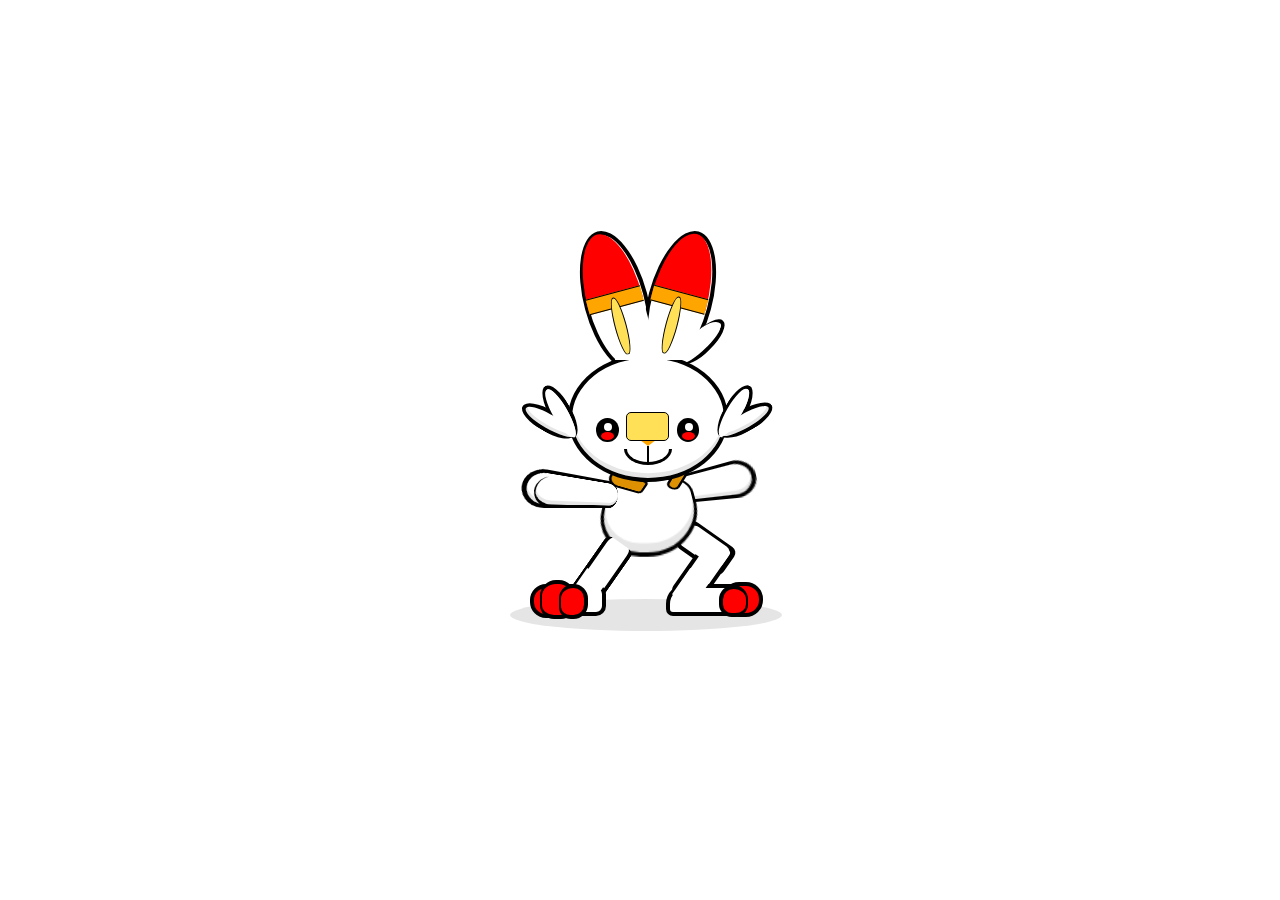
==== index.html @ deb270c9 "Initial commit" ====
<!DOCTYPE html>
<html lang="ja">
<head>
  <meta charset="UTF-8">
  <meta name="viewport" content="width=device-width, initial-scale=1.0">
  <link rel="stylesheet" href="style.css">
  <title>ヒバニー</title>
</head>
<body>
  <div class="scorbunny">
    <div class="head">
      <div class="left-eye"></div>
      <div class="right-eye"></div>
      <div class="band"></div>
      <div class="nose"></div>
      <div class="mouth"></div>
      <div class="left-cheek-fur"></div>
      <div class="right-cheek-fur"></div>
    </div>
    <div class="left-ear">
      <div class="left-ear-fix"></div>
    </div>
    <div class="right-ear">
      <div class="right-ear-fix"></div>
      <div class="right-ear-fur"></div>
    </div>
    <div class="body"></div>
    <div class="left-hand"></div>
    <div class="right-hand"></div>
    <div class="left-leg"></div>
    <div class="right-leg"></div>
    <div class="left-foot"></div>
    <div class="right-foot"></div>
    <div class="left-toe"></div>
    <div class="right-toe"></div>
    <div class="shadow"></div>
  </div>
</body>
</html>
---- style.css ----
html {
  box-sizing: border-box;
}

*, *::before, *::after {
  box-sizing: inherit;
}

body {
  font-size: 100%;
}

.scorbunny {
  position: absolute;
  top: 50%;
  left: 50%;
  width: 30em;
  height: 30em;
  margin: -15em;
}

.head {
  position: absolute;
  top: 30%;
  left: 35%;
  width: 10em;
  height: 8em;
  background: #fff;
  border: 0.3em solid #000;
  border-radius: 50%;
  box-shadow: inset 0em -0.3em rgb(230, 230, 230);
  z-index: 9;
}

.head:before {
  content: '';
  position: absolute;
  width: 4.3em;
  height: 0.4em;
  margin: -0.3em 0 0 2.7em;
  background: #fff;
  border-top-left-radius: 2.15em 0.4em;
  border-top-right-radius: 2.15em 0.4em;
}

.left-eye {
  position: absolute;
  top: 50%;
  left: 16%;
  width: 1.4em;
  height: 1.5em;
  background: #000;
  border-radius: 50%;
}

.left-eye:before {
  content: '';
  position: absolute;
  top: 20%;
  left: 35%;
  width: 0.5em;
  height: 0.5em;
  background: #fff;
  border-radius: 50%;
}

.left-eye:after {
  content: '';
  position: absolute;
  top: 60%;
  left: 23%;
  width: 0.8em;
  height: 0.5em;
  background: red;
  border-radius: 50%;
}

.right-eye {
  position: absolute;
  top: 50%;
  left: 69%;
  width: 1.4em;
  height: 1.5em;
  background: #000;
  border-radius: 50%;
}

.right-eye:before {
  content: '';
  position: absolute;
  top: 20%;
  left: 35%;
  width: 0.5em;
  height: 0.5em;
  background: #fff;
  border-radius: 50%;
}

.right-eye:after {
  content: '';
  position: absolute;
  top: 60%;
  left: 23%;
  width: 0.8em;
  height: 0.5em;
  background: red;
  border-radius: 50%;
}

.nose {
  position: absolute;
  top: 70%;
  left: 46%;
  width: 0em;
  height: 0em;
  margin: -0.1em 0 0 -0.1em;
  border-left: 0.5em solid transparent;
  border-right: 0.5em solid transparent;
  border-bottom: 0.4em solid orange;
  transform: rotate(180deg);
  z-index: 10;
}

.nose:before /* nose_band */ {
  content: '';
  position: absolute;
  margin: 0.3em 0 0 -1.3em;
  width: 2.7em;
  height: 1.8em;
  background: rgb(255, 224, 87);
  border: 0.1em solid #000;
  border-radius: 5px;
}

.mouth {
  position: absolute;
  top: 76%;
  left: 34%;
  width: 3em;
  height: 1em;
  background: #fff;
  border-left: 0.2em solid #000;
  border-right: 0.2em solid #000;
  border-bottom: 0.2em solid #000;
  border-bottom-left-radius: 1.5em 1em;
  border-bottom-right-radius: 1.5em 1em;
}

.mouth:before {
  content: '';
  position: absolute;
  margin: -0.2em 0 0 1.3em;
  width: 0.1em;
  height: 1.1em;
  background: #000;
}

.left-ear {
  position: absolute;
  top: 4%;
  left: 37%;
  width: 4em;
  height: 9em;
  margin: 0 0 0 0.4em;
  background: #fff;
  border: 0.3em solid #000;
  border-radius: 50%;
  transform: rotate(-15deg);
}

.left-ear:before {
  content: '';
  position: absolute;
  width: 3.5em;
  height: 4.5em;
  margin: -0.05em 0 0 -0.05em;
  background: red;
  border-top-left-radius: 1.8em 4.5em;
  border-top-right-radius: 1.8em 4.5em;
}

.left-ear:after {
  content: '';
  position: absolute;
  width: 3.5em;
  height: 1em;
  margin: 3.7em 0 0 -0.05em;
  background: orange;
  border-top: 0.1em solid #000;
  border-bottom: 0.1em solid #000;
}

.left-ear-fix {
  position: absolute;
  top: 47%;
  left: 25%;
  width: 0.7em;
  height: 3.7em;
  margin: 0 0 0 0.4em;
  background: rgb(255, 224, 87);
  border: 0.1em solid #000;
  border-radius: 50%;
  z-index: 10;
}

.right-ear {
  position: absolute;
  top: 4%;
  left: 53%;
  width: 4em;
  height: 9em;
  margin: 0 0 0 -0.4em;
  background: #fff;
  border: 0.3em solid #000;
  border-radius: 50%;
  transform: rotate(15deg);
}

.right-ear:before {
  content: '';
  position: absolute;
  width: 3.5em;
  height: 4.5em;
  margin: -0.05em 0 0 -0.05em;
  background: red;
  border-top-left-radius: 1.8em 4.5em;
  border-top-right-radius: 1.8em 4.5em;
}

.right-ear:after {
  content: '';
  position: absolute;
  width: 3.5em;
  height: 1em;
  margin: 3.7em 0 0 -0.05em;
  background: orange;
  border-top: 0.1em solid #000;
  border-bottom: 0.1em solid #000;
}

.right-ear-fix {
  position: absolute;
  top: 47%;
  left: 25%;
  width: 0.7em;
  height: 3.7em;
  margin: 0 0 0 0.4em;
  background: rgb(255, 224, 87);
  border: 0.1em solid #000;
  border-radius: 50%;
  z-index: 10;
}

.right-ear-fix:before {
  content: '';
  position: absolute;
  width: 0.5em;
  height: 1.5em;
  margin: 0.9em 0 0 -1.85em;
  background: #fff;
  transform: rotate(-30deg);
}

.right-ear-fix:after {
  content: '';
  position: absolute;
  width: 1em;
  height: 3em;
  margin: 1.8em 0 0 -1.3em;
  background: #fff;
  transform: rotate(-15deg);
}

.right-ear-fur {
  position: absolute;
  top: 53%;
  left: 87%;
  width: 1.4em;
  height: 3.7em;
  background: #fff;
  border-top: 0.3em solid #000;
  border-right: 0.3em solid #000;
  border-radius: 50%;
  transform: rotate(30deg);
}

.left-cheek-fur {
  position: absolute;
  top: 20%;
  left: -15%;
  width: 1.4em;
  height: 3.7em;
  background: #fff;
  border-top: 0.3em solid #000;
  border-left: 0.3em solid #000;
  border-right: 0.3em solid #000;
  border-radius: 50%;
  transform: rotate(-30deg);
}

.left-cheek-fur:before {
  content: '';
  position: absolute;
  width: 1.4em;
  height: 3.7em;
  margin: -0.1em 0 0 -1.2em;
  background: #fff;
  border-top: 0.3em solid #000;
  border-left: 0.3em solid #000;
  border-right: 0.3em solid #000;
  border-radius: 50%;
  box-shadow: inset 0.2em 0em rgb(230, 230, 230);
  transform: rotate(-30deg);
}

.left-cheek-fur:after {
  content: '';
  position: absolute;
  width: 0.9em;
  height: 3.4em;
  margin: 0em 0 0 -0.05em;
  background: #fff;
  border-radius: 50%;
}

.right-cheek-fur {
  position: absolute;
  top: 20%;
  left: 100%;
  width: 1.4em;
  height: 3.7em;
  background: #fff;
  border-top: 0.3em solid #000;
  border-left: 0.3em solid #000;
  border-right: 0.3em solid #000;
  border-radius: 50%;
  transform: rotate(30deg);
}

.right-cheek-fur:before {
  content: '';
  position: absolute;
  width: 1.4em;
  height: 3.7em;
  margin: -0.1em 0 0 0.6em;
  background: #fff;
  border-top: 0.3em solid #000;
  border-left: 0.3em solid #000;
  border-right: 0.3em solid #000;
  border-radius: 50%;
  box-shadow: inset -0.2em 0em rgb(230, 230, 230);
  transform: rotate(30deg);
}

.right-cheek-fur:after {
  content: '';
  position: absolute;
  width: 0.9em;
  height: 3.4em;
  margin: 0em 0 0 -0.05em;
  background: #fff;
  border-radius: 50%;
}

.body {
  position: absolute;
  top: 54%;
  left: 42%;
  width: 6em;
  height: 5em;
  background: #fff;
  border: 0.2em solid #000;
  border-radius: 20px 20px 50px 40px;
  box-shadow: inset 0em -0.4em rgb(230, 230, 230);
  transform:  perspective(4em) rotateX(20deg);
  z-index: 7;
}

.body:before /* collar */ {
  content: '';
  position: absolute;
  width: 3em;
  height: 1.3em;
  margin: -0.4em 0 0 -0.4em;
  background: rgb(221, 144, 2);
  border: 0.2em solid #000;
  border-radius: 7px;
  border-bottom-left-radius: 20px;
  transform:  perspective(4em) rotateX(-20deg) rotate(20deg);
}

.body:after /* collar */ {
  content: '';
  position: absolute;
  width: 1em;
  height: 2.5em;
  margin: -1.4em 0 0 4.4em;
  background: rgb(221, 144, 2);
  border: 0.2em solid #000;
  border-radius: 10px;
  transform:  perspective(4em) rotateX(-20deg) rotate(30deg);
}

.left-hand {
  position: absolute;
  top: 55.5%;
  left: 28%;
  width: 6em;
  height: 2em;
  background: #fff;
  border-top: 0.2em solid #000;
  border-left: 0.2em solid #000;
  border-bottom: 0.2em solid #000;
  border-radius: 20px;
  transform: perspective(4em) rotateY(20deg) rotate(5deg);
  box-shadow: inset 0em -0.2em rgb(230, 230, 230);
  z-index: 8;
}

.left-hand:before {
  content: '';
  position: absolute;
  width: 5.5em;
  height: 1.7em;
  margin: 0.1em 0 0 0.3em;
  background: #fff;
  /* border-top: 0.2em solid #000; */
  border-left: 0.1em solid #000;
  border-bottom: 0.2em solid #000;
  border-radius: 20px;
  box-shadow: inset 0em -0.2em rgb(230, 230, 230);
}

.right-hand {
  position: absolute;
  top: 54%;
  left: 54%;
  width: 5.5em;
  height: 2em;
  background: #fff;
  border: 0.2em solid #000;
  border-radius: 20px;
  transform: perspective(4em) rotateY(-20deg) rotate(-10deg);
  box-shadow: inset 0em -0.2em rgb(230, 230, 230);
  z-index: 6;
}

.left-leg {
  position: absolute;
  top: 68%;
  left: 38%;
  width: 2em;
  height: 5em;
  background: #fff;
  border-left: 0.3em solid #000;
  border-right: 0.3em solid #000;
  border-bottom: 0.3em solid #000;
  border-radius: 7px;
  transform: rotate(35deg);
  z-index: 8;
}

.right-leg {
  position: absolute;
  top: 67%;
  left: 58%;
  width: 3.5em;
  height: 2em;
  background: #fff;
  border: 0.3em solid #000;
  border-radius: 7px;
  transform: rotate(35deg);
}

.right-leg:before {
  content: '';
  position: absolute;
  width: 2em;
  height: 4.5em;
  margin: -0.2em 0 0 1.2em;
  background: #fff;
  border: 0.3em solid #000;
  border-radius: 7px;
}

.right-leg:after {
  content: '';
  position: absolute;
  width: 3em;
  height: 1.5em;
  margin: -0.05em 0 0 -0.05em;
  background: #fff;
  border-radius: 7px;
}

.left-foot {
  position: absolute;
  top: 78%;
  left: 29.5%;
  width: 4em;
  height: 2em;
  background: #fff;
  border: 0.3em solid #000;
  border-radius: 10px;
  z-index: 9;
}

.left-foot:before {
  content: '';
  position: absolute;
  width: 1.5em;
  height: 2em;
  margin: -1em 0 0 1.9em;
  background: #fff;
  transform: rotate(35deg);
}


.right-foot {
  position: absolute;
  top: 78%;
  left: 55.5%;
  width: 5em;
  height: 2em;
  background: #fff;
  border: 0.3em solid #000;
  border-radius: 7px;
  border-top-left-radius: 20px;
  z-index: 9;
}

.right-foot:before {
  content: '';
  position: absolute;
  width: 1.5em;
  height: 2em;
  margin: -1em 0 0 0.55em;
  background: #fff;
  transform: rotate(35deg);
}

.left-toe {
  position: absolute;
  top: 78%;
  left: 27%;
  width: 2.6em;
  height: 2.1em;
  background: red;
  border: 0.3em solid #000;
  border-radius: 16px;
  z-index: 10;
}

.left-toe:before {
  content: '';
  position: absolute;
  width: 2.2em;
  height: 2.4em;
  margin: -0.5em 0 0 0.4em;
  background: red;
  border: 0.3em solid #000;
  border-left: 0.15em solid #000;
  border-radius: 16px;
  border-bottom-left-radius: 14px;
  border-bottom-right-radius: 14px;
}

.left-toe:after {
  content: '';
  position: absolute;
  width: 1.8em;
  height: 2.2em;
  margin: -0.3em 0 0 1.6em;
  background: red;
  border: 0.3em solid #000;
  border-left: 0.15em solid #000;
  border-radius: 17px;
  border-bottom-left-radius: 14px;
}

.right-toe {
  position: absolute;
  top: 77.5%;
  left: 67%;
  width: 2.6em;
  height: 2.2em;
  background: red;
  border: 0.3em solid #000;
  border-radius: 17px;
  z-index: 10;
}

.right-toe:before {
  content: '';
  position: absolute;
  width: 1.8em;
  height: 2em;
  margin: -0.05em 0 0 -0.4em;
  background: red;
  border: 0.3em solid #000;
  border-right: 0.15em solid #000;
  border-radius: 16px;
  border-bottom-left-radius: 14px;
  border-bottom-right-radius: 14px;
}

.shadow {
  position: absolute;
  top: 81%;
  left: 23%;
  width: 17em;
  height: 2em;
  background-color: rgba(0,0,0,0.1);
  border-radius: 50%;
}
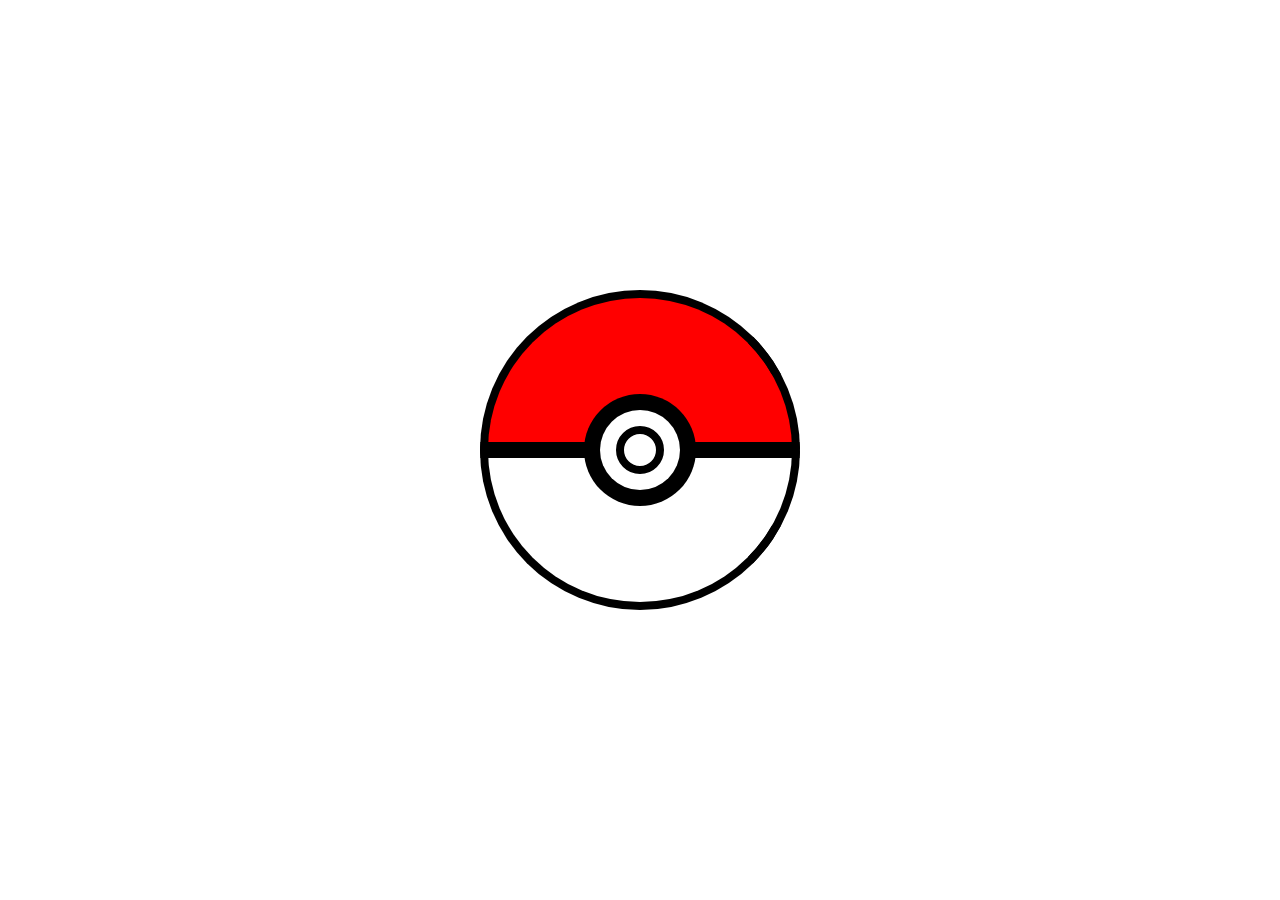
==== commit ac4055f6: "モンスターボール追加" ====
--- a/index.html
+++ b/index.html
@@ -1,39 +1,70 @@
 <!DOCTYPE html>
 <html lang="ja">
-<head>
-  <meta charset="UTF-8">
-  <meta name="viewport" content="width=device-width, initial-scale=1.0">
-  <link rel="stylesheet" href="style.css">
-  <title>ヒバニー</title>
-</head>
-<body>
-  <div class="scorbunny">
-    <div class="head">
-      <div class="left-eye"></div>
-      <div class="right-eye"></div>
-      <div class="band"></div>
-      <div class="nose"></div>
-      <div class="mouth"></div>
-      <div class="left-cheek-fur"></div>
-      <div class="right-cheek-fur"></div>
-    </div>
-    <div class="left-ear">
-      <div class="left-ear-fix"></div>
-    </div>
-    <div class="right-ear">
-      <div class="right-ear-fix"></div>
-      <div class="right-ear-fur"></div>
-    </div>
-    <div class="body"></div>
-    <div class="left-hand"></div>
-    <div class="right-hand"></div>
-    <div class="left-leg"></div>
-    <div class="right-leg"></div>
-    <div class="left-foot"></div>
-    <div class="right-foot"></div>
-    <div class="left-toe"></div>
-    <div class="right-toe"></div>
-    <div class="shadow"></div>
-  </div>
-</body>
-</html>+  <head>
+    <meta charset="utf-8">
+    <title>モンスターボール</title>
+    <style>
+      html {
+        box-sizing: border-box;
+      }
+
+      *, *::before, *::after {
+        box-sizing: inherit;
+      }
+
+      .ball {
+        position: absolute;
+        top: 50%;
+        left: 50%;
+        width: 20em;
+        height: 20em;
+        margin: -10em;
+      }
+
+      .ball::before {
+        content: '';
+        position: absolute;
+        top:0%;
+        right: 0%;
+        width: 20em;
+        height: 10em;
+        background: #f00;
+        border: 0.5em solid #000;
+        border-top-left-radius: 10em 10em;
+        border-top-right-radius: 10em 10em;
+      }
+
+      .ball::after {
+        content: '';
+        position: absolute;
+        bottom:0%;
+        right: 0%;
+        width: 20em;
+        height: 10em;
+        background: #fff;
+        border: 0.5em solid #000;
+        border-bottom-left-radius: 10em 10em;
+        border-bottom-right-radius: 10em 10em;
+      }
+
+      .swich {
+        position: absolute;
+        top:50%;
+        left: 50%;
+        width: 3em;
+        height: 3em;
+        margin: -1.5em 0 0 -1.5em;
+        background: #fff;
+        border: 0.5em solid #000;
+        border-radius: 50%;
+        box-shadow: 0 0 0 1em #fff, 0 0 0 2em #000;
+      }
+    </style>
+  </head>
+  <body>
+    <a href="./hibani-/scorbunny.html">
+      <div class="ball"></div>
+      <div class="swich"></div>
+    </a>
+  </body>
+</html>
